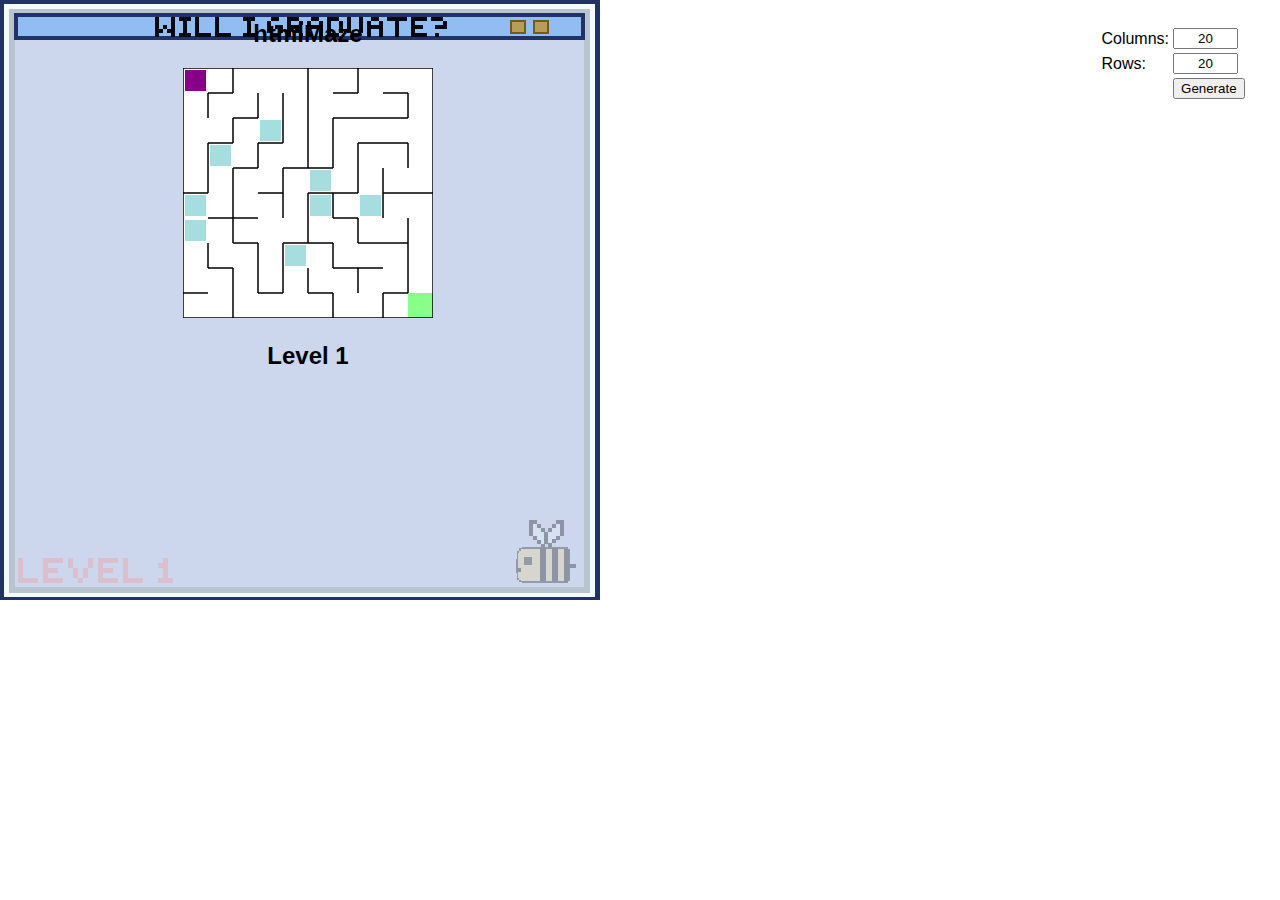
==== index.html @ 0abdea2f "resize problem" ====
<!--
  ~ This file is part of htmlMaze	.
  ~
  ~ htmlMaze is free software: you can redistribute it and/or modify
  ~ it under the terms of the GNU General Public License as published by
  ~ the Free Software Foundation, either version 3 of the License, or
  ~ (at your option) any later version.
  ~
  ~ htmlMaze is distributed in the hope that it will be useful,
  ~ but WITHOUT ANY WARRANTY; without even the implied warranty of
  ~ MERCHANTABILITY or FITNESS FOR A PARTICULAR PURPOSE.  See the
  ~ GNU General Public License for more details.
  ~
  ~ You should have received a copy of the GNU General Public License
  ~ along with htmlMaze.  If not, see <https://www.gnu.org/licenses/>.
  -->

<!DOCTYPE html>
<html lang="en">
  <head>
    <link rel="stylesheet" href="style.css">
    <meta charset="UTF-8">
    <script src="script.js"></script>
    <title>htmlMaze</title>
  </head>
  <body onload="onLoad();">
    <h2>htmlMaze</h2>
    <canvas id="mainForm"></canvas>
    <div id="settings">
      <table>
        <tbody>
          <tr>
            <td><label for="cols">Columns:</label></td>
            <td><input id="cols" type="text" size="5" value="20" /></td>
          </tr><tr>
            <td><label for="rows">Rows:</label></td>
            <td><input id="rows" type="text" size="5" value="20" /></td>
          </tr><tr>
            <td>&nbsp;</td>
            <td><input id="generate" type="button" value="Generate" /></td>
          </tr><tr>
            <td>&nbsp;</td>
            <td><input id="nextLevel" type="button" value="Next Level" /></td>
          </tr><tr>
            <td>&nbsp;</td>
            <td><input id="playAgain" type="button" value="Play Again" /></td>
          </tr>
        </tbody>
      </table>
    </div>
    <h2 id="level"></h2>
  </body>
</html>
---- style.css ----
/*
 * This file is part of htmlMaze	.
 *
 * htmlMaze is free software: you can redistribute it and/or modify
 * it under the terms of the GNU General Public License as published by
 * the Free Software Foundation, either version 3 of the License, or
 * (at your option) any later version.
 *
 * htmlMaze is distributed in the hope that it will be useful,
 * but WITHOUT ANY WARRANTY; without even the implied warranty of
 * MERCHANTABILITY or FITNESS FOR A PARTICULAR PURPOSE.  See the
 * GNU General Public License for more details.
 *
 * You should have received a copy of the GNU General Public License
 * along with htmlMaze.  If not, see <https://www.gnu.org/licenses/>.
 */

* {
  font-family: Arial, sans-serif;
  text-align: center;
}

table, tbody, tr, td {
  text-align: left;
}

#nextLevel {
  visibility: hidden;
}

#playAgain {
  visibility: hidden;
}

#footer {
  bottom: 25px;
  left: 25px;
  position: absolute;
  right: 25px;
}

#settings {
  position: absolute;
  right: 25px;
  top: 25px;
}

body {
  background-image: url(Assets/Level1.png);
  background-repeat: no-repeat;
  max-width: 600px;
}
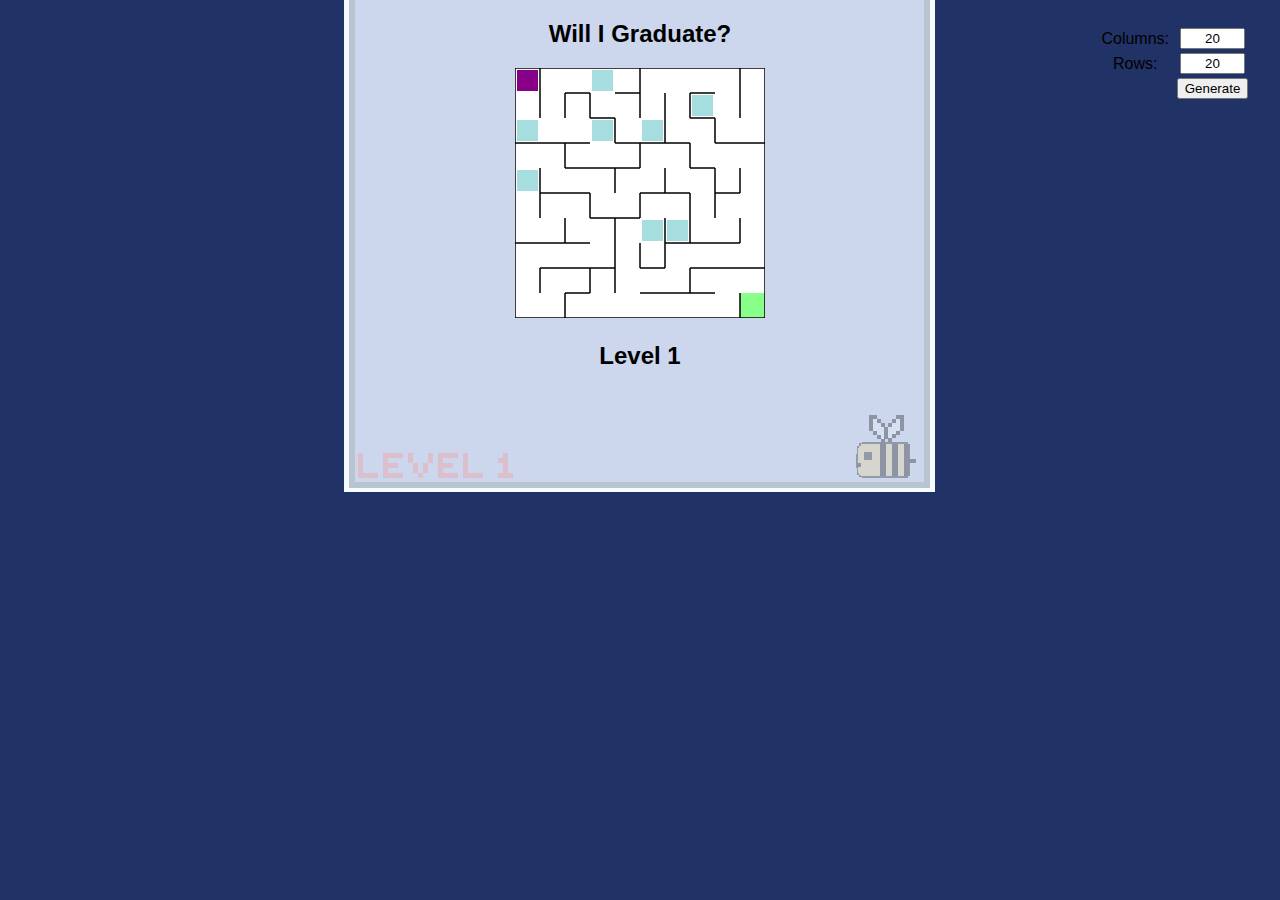
==== commit 9a9e334e: "Small changes main page" ====
--- a/index.html
+++ b/index.html
@@ -24,7 +24,7 @@
     <title>htmlMaze</title>
   </head>
   <body onload="onLoad();">
-    <h2>htmlMaze</h2>
+    <h2>Will I Graduate?</h2>
     <canvas id="mainForm"></canvas>
     <div id="settings">
       <table>
--- a/style.css
+++ b/style.css
@@ -21,7 +21,7 @@
 }
 
 table, tbody, tr, td {
-  text-align: left;
+  text-align: center;
 }
 
 #nextLevel {
@@ -48,5 +48,7 @@
 body {
   background-image: url(Assets/Level1.png);
   background-repeat: no-repeat;
-  max-width: 600px;
+  background-color: #213266;
+  background-position: center;
+  height: 100%;
 }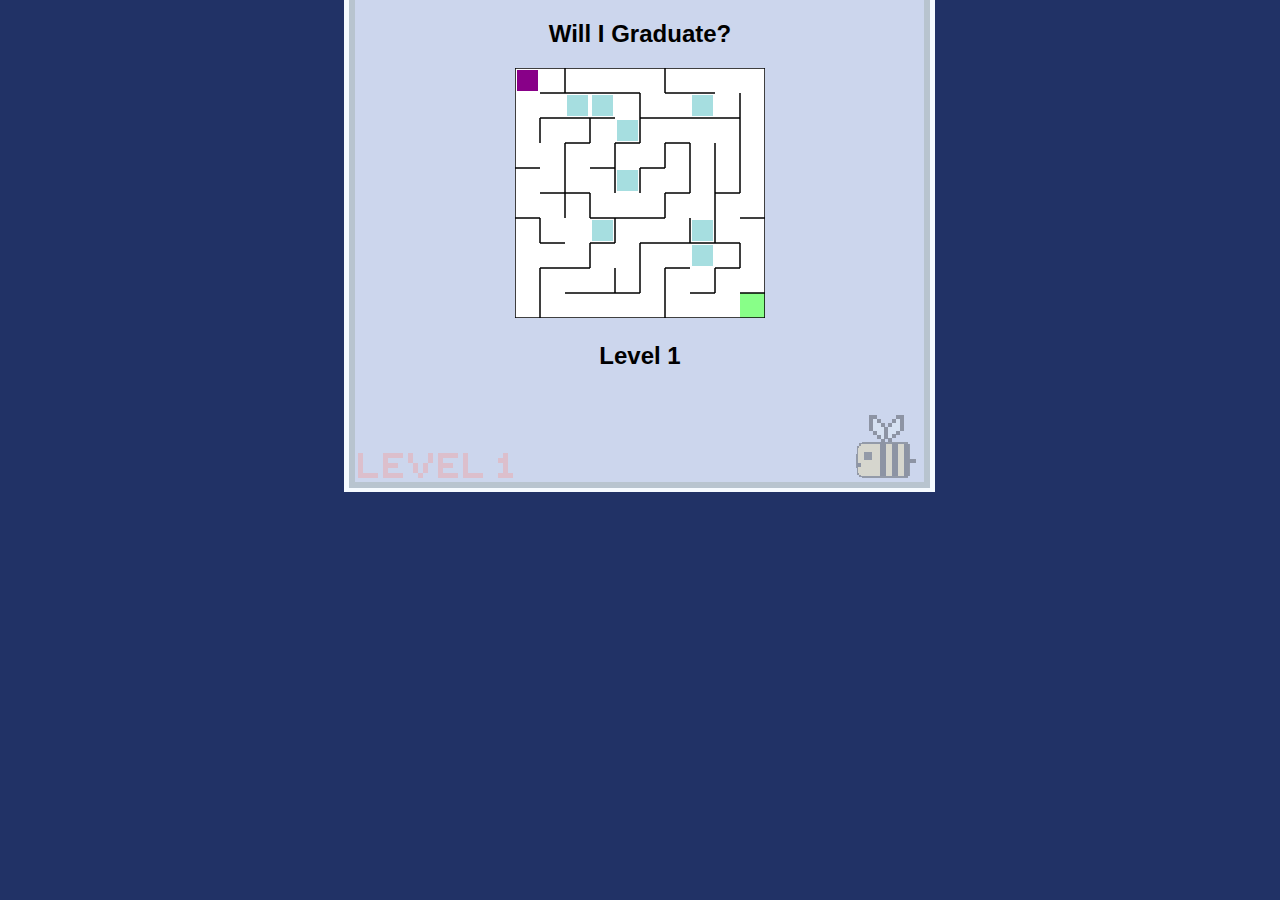
==== commit 5ce0c354: "Added end screen and minor changes" ====
--- a/index.html
+++ b/index.html
@@ -30,6 +30,7 @@
       <table>
         <tbody>
           <tr>
+            <!---
             <td><label for="cols">Columns:</label></td>
             <td><input id="cols" type="text" size="5" value="20" /></td>
           </tr><tr>
@@ -38,6 +39,7 @@
           </tr><tr>
             <td>&nbsp;</td>
             <td><input id="generate" type="button" value="Generate" /></td>
+          -->
           </tr><tr>
             <td>&nbsp;</td>
             <td><input id="nextLevel" type="button" value="Next Level" /></td>
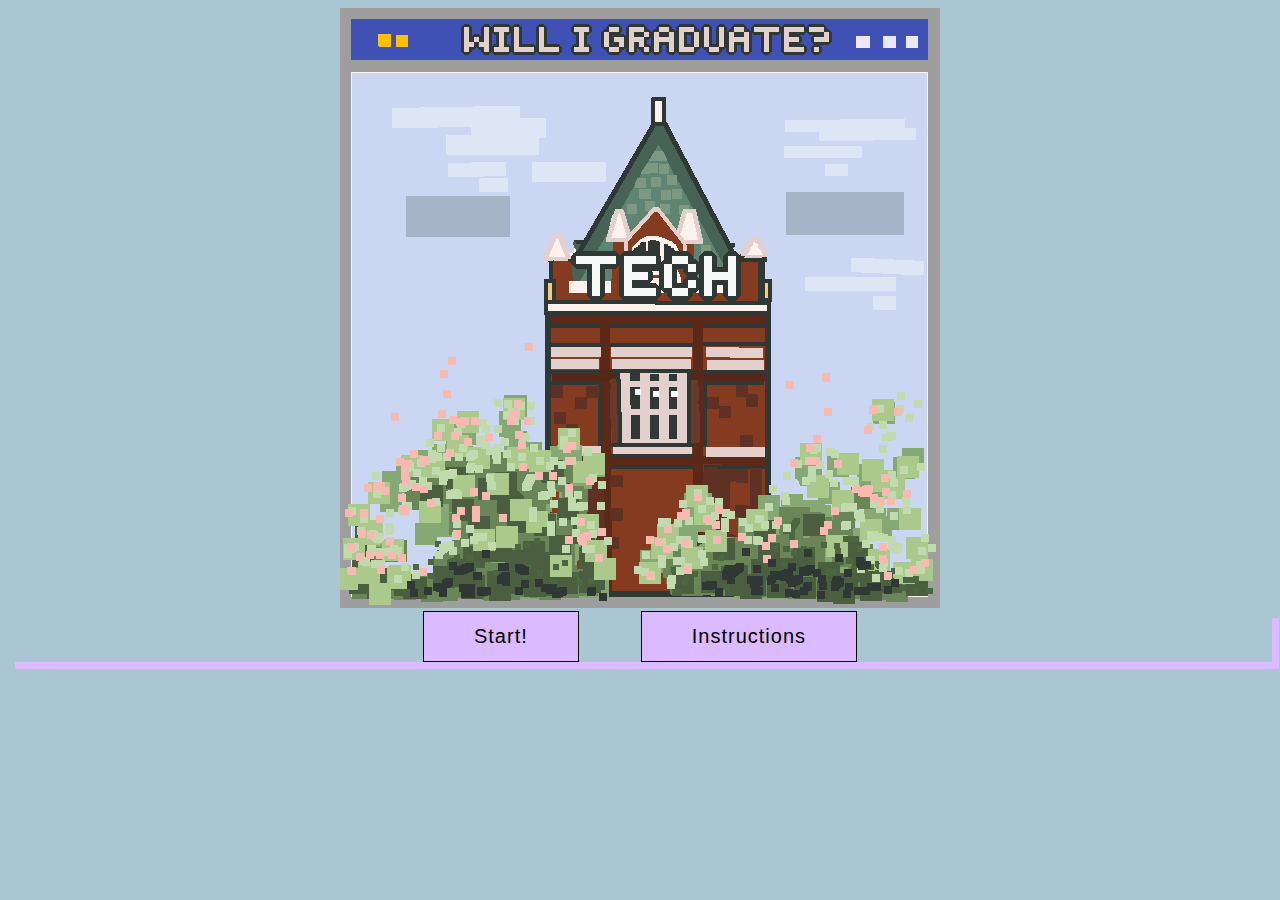
==== commit 565753a2: "Update index.html" ====
--- a/index.html
+++ b/index.html
@@ -18,38 +18,22 @@
 <!DOCTYPE html>
 <html lang="en">
   <head>
-    <link rel="stylesheet" href="style.css">
+    <link rel="stylesheet" href="main.css">
     <meta charset="UTF-8">
     <script src="script.js"></script>
+    <link rel="preconnect" href="https://fonts.googleapis.com">
+    <link rel="preconnect" href="https://fonts.gstatic.com" crossorigin>
+    <link href="https://fonts.googleapis.com/css2?family=VT323&display=swap" rel="stylesheet">
     <title>htmlMaze</title>
   </head>
-  <body onload="onLoad();">
-    <h2>Will I Graduate?</h2>
-    <canvas id="mainForm"></canvas>
-    <div id="settings">
-      <table>
-        <tbody>
-          <tr>
-            <!---
-            <td><label for="cols">Columns:</label></td>
-            <td><input id="cols" type="text" size="5" value="20" /></td>
-          </tr><tr>
-            <td><label for="rows">Rows:</label></td>
-            <td><input id="rows" type="text" size="5" value="20" /></td>
-          </tr><tr>
-            <td>&nbsp;</td>
-            <td><input id="generate" type="button" value="Generate" /></td>
-          -->
-          </tr><tr>
-            <td>&nbsp;</td>
-            <td><input id="nextLevel" type="button" value="Next Level" /></td>
-          </tr><tr>
-            <td>&nbsp;</td>
-            <td><input id="playAgain" type="button" value="Play Again" /></td>
-          </tr>
-        </tbody>
-      </table>
+  <body >
+    <div class = "back">
+      <img src = "/Assets/welcome.png" alt = "background">
     </div>
-    <h2 id="level"></h2>
+    <div class = "buttons">
+      <a href = "gameScreen.html"><button id="start">Start!</button></a>
+      <div class = "divider"></div>
+       <a href = "Instructions.html"><button id="start">Instructions</button></a>
+    </div>
   </body>
 </html>
--- a/main.css
+++ b/main.css
@@ -0,0 +1,40 @@
+body,html {
+    font-family: 'VT323', monospace;
+    background-color: #aac6d3;
+}
+.back {
+    text-align: center;
+    position: relative;
+}
+.buttons {
+    position: relative;
+    text-align: center;
+
+}
+.divider {
+    position: relative;
+    width: 50px;
+    height:auto;
+    display:inline-block;
+}
+#start {
+    font-size: 20px;
+    font-weight: 200;
+    letter-spacing: 1px;
+    padding: 13px 50px 13px;
+    outline: 0;
+    border: 1px solid black;
+    cursor: pointer;
+    background-color: #dcbaff;
+  }
+  
+  #start::after {
+    content: "";
+    background-color: #dcbaff;
+    width: 100%;
+    z-index: -1;
+    position: absolute;
+    height: 100%;
+    top: 7px;
+    left: 7px;
+  }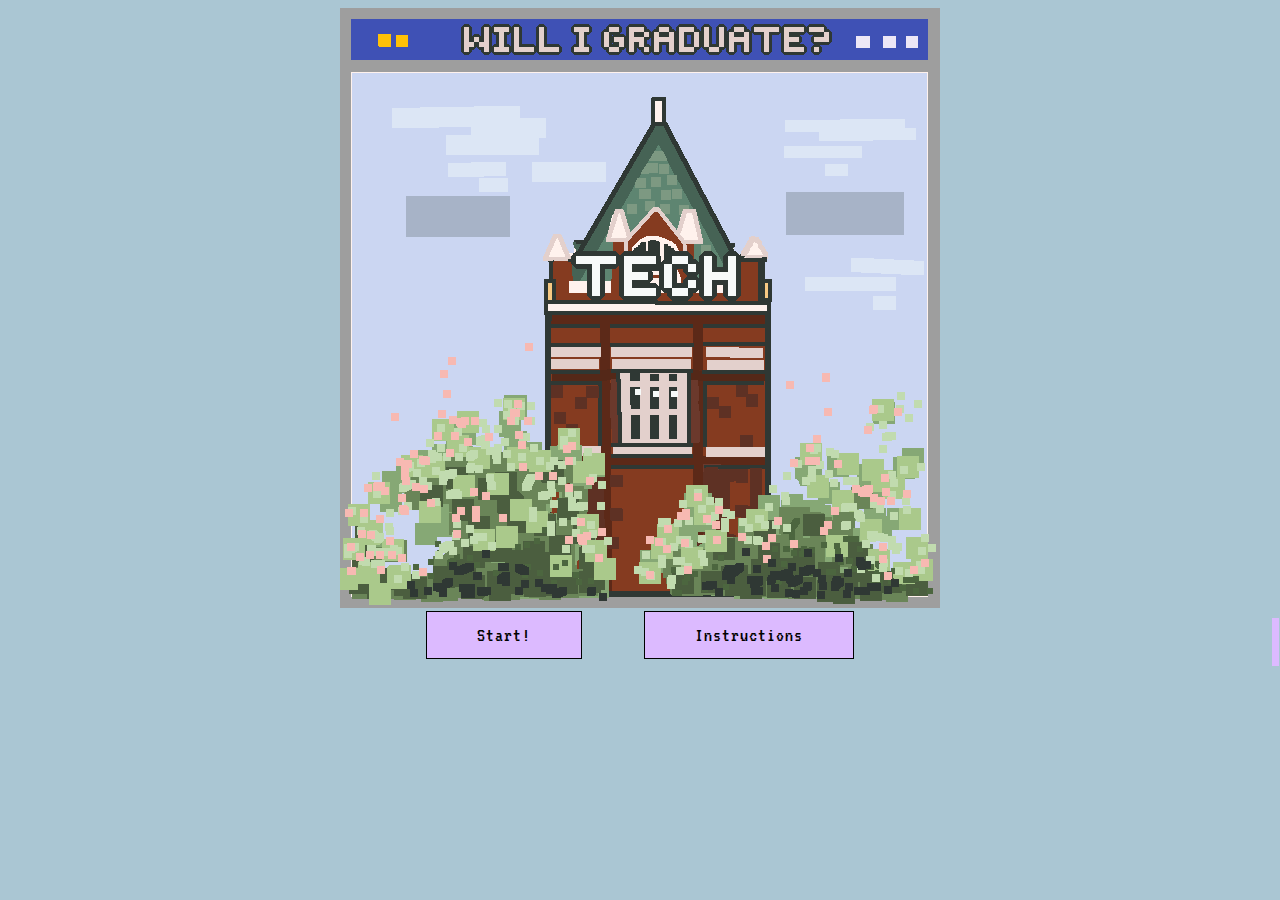
==== commit 23fb5895: "Finished up game, added in music and sound effects" ====
--- a/index.html
+++ b/index.html
@@ -13,6 +13,12 @@
   ~
   ~ You should have received a copy of the GNU General Public License
   ~ along with htmlMaze.  If not, see <https://www.gnu.org/licenses/>.
+
+    MUSIC LICENSE:
+    Monkeys Spinning Monkeys Kevin MacLeod (incompetech.com)
+    Licensed under Creative Commons: By Attribution 3.0 License
+    http://creativecommons.org/licenses/by/3.0/
+    Music promoted by https://www.chosic.com/free-music/all/
   -->
 
 <!DOCTYPE html>
@@ -35,5 +41,10 @@
       <div class = "divider"></div>
        <a href = "Instructions.html"><button id="start">Instructions</button></a>
     </div>
+    <div class="audio-container">
+      <audio controls loop autoplay>
+        <source src="Assets/background.mp3" type="audio/mpeg">
+      </audio>
+    </div>
   </body>
 </html>
--- a/main.css
+++ b/main.css
@@ -18,6 +18,7 @@
     display:inline-block;
 }
 #start {
+    font-family: 'VT323', monospace;
     font-size: 20px;
     font-weight: 200;
     letter-spacing: 1px;
@@ -37,4 +38,8 @@
     height: 100%;
     top: 7px;
     left: 7px;
+  }
+
+  .audio-container {
+      visibility: hidden;
   }